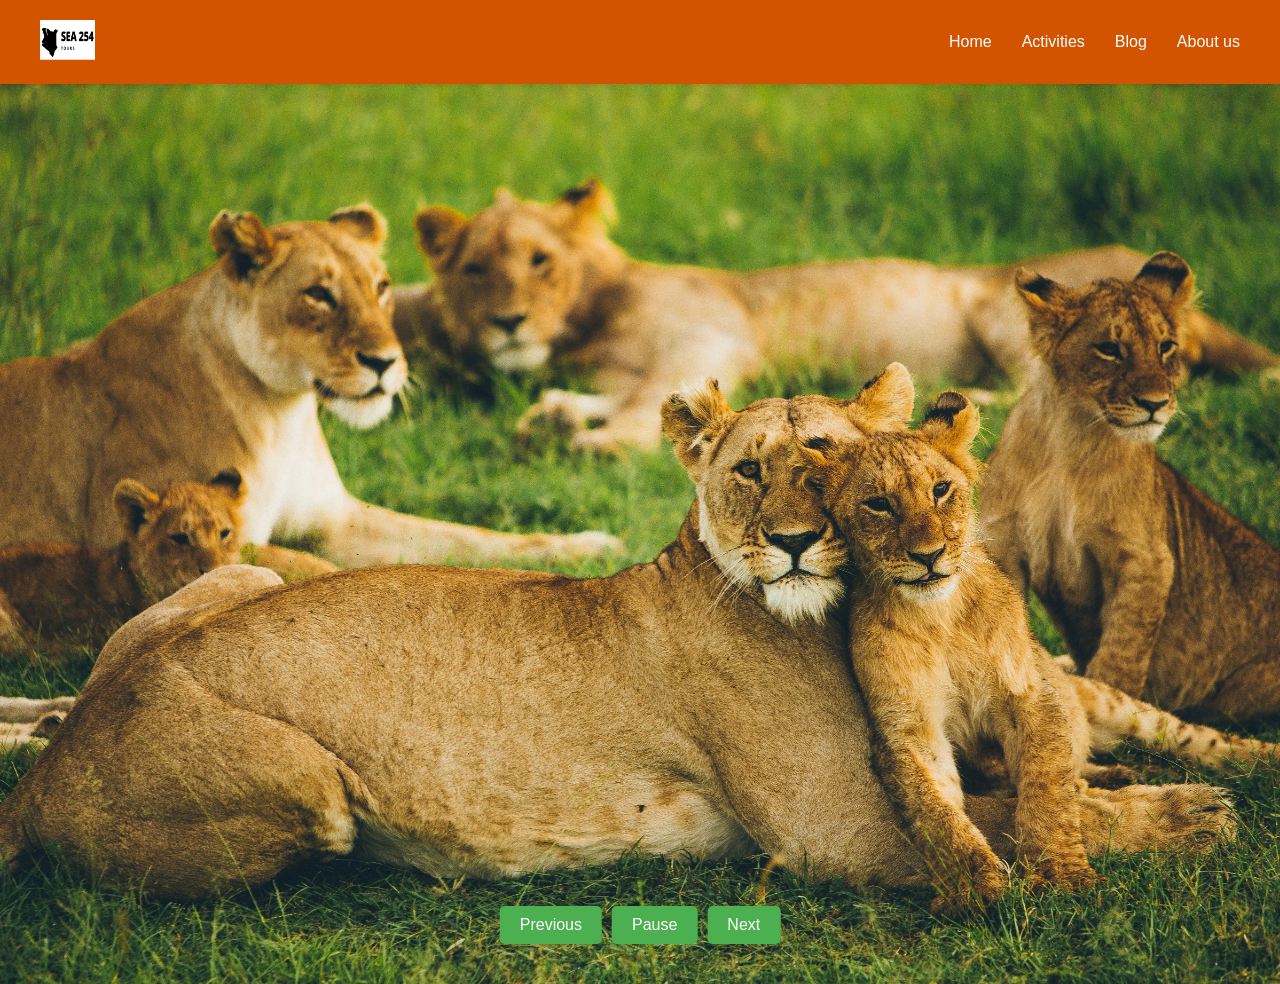
==== index.html @ 5c7057dc "Add SEA 254 Tours website project" ====
<!DOCTYPE html>
<html lang="en">
<head>
    <meta charset="UTF-8">
    <meta name="viewport" content="width=device-width, initial-scale=1.0">
    <title>SEA 254 TOURS</title>
    <link rel="stylesheet" href="styles.css">
    <link rel="stylesheet" href="https://cdnjs.cloudflare.com/ajax/libs/font-awesome/6.0.0-beta3/css/all.min.css">
    <script src="script.js" defer></script>
</head>
<body>

    <!-- Navigation --> 
    <header class="navbar">
    <div class="nav-container">
      <a href="/" class="logo">
        <img src="images/Logo.png" alt="SEA 254 Tours Logo" class="logo-img" />
      </a>
      <nav class="nav-menu">
        <a href="index.html" class="nav-link">Home</a>
        <a href="activities.html" class="nav-link">Activities</a>
        <a href="blog.html" class="nav-link">Blog</a>
        <a href="contact.html" class="nav-link">About us</a>
        
     </nav>
    </div>
  </header>


  <!-- HERO SECTION with Image Slider -->
  <section class="hero">
    <div class="slider-container">
      <!-- Image Slider -->


      <section class="hero">
        <div class="slider-container">
          <div class="slider">
            <div class="slide active">
              <img src="images/big1.jpg" class="slider-image" />
            </div>
            <div class="slide">
              <img src="images/big2.jpg" class="slider-image" />
            </div>
            <div class="slide">
              <img src="images/big3.jpg" class="slider-image" />
            </div>
            <div class="slide">
              <img src="images/big4.jpg" class="slider-image" />
          </div>
            <div class="slide">
              <img src="images/big5.jpg" class="slider-image" />
            </div>
          </div>
      
          <!-- Single button block outside the slides -->
          <div class="slider-buttons">
            <button class="prev-btn">Previous</button>
            <button class="pause-play-btn">Pause</button>
            <button class="next-btn">Next</button>
          </div>
        </div>
      </section>
      
     
      
<div class="hero-overlay">
    <div class="hero-content">
      <h1>Experience the Magic of Kenya</h1>
      <p>Safari adventures, vibrant culture, and stunning beaches await.</p>
      <a href="#intro" class="btn">Explore Now</a>
    </div>
  </div>


  <!-- INTRO SECTION -->
  <section class="intro-section" id="intro">
    <div class="intro-wrapper">
      <div class="intro-left">
        <h2>Kenya: A Perfect Blend of Adventure and Culture</h2>
        <p>
          Discover a place where every moment is a new adventure. Kenya offers something for everyone: thrilling safaris, spectacular beaches, and vibrant cultural heritage. Whether you're exploring the savannahs or diving into local traditions, Kenya promises an unforgettable journey through Africa's heart.
        </p>
      </div>
      <div class="intro-right">
        <img src="images/Safari Elephants.jpg" alt="Elephants on Safari in Kenya" />
      </div>
    </div>
  </section>


  <!-- SAFARI SECTION -->
  <section class="safari-section" id="safaris">
    <div class="safari-wrapper">
      <!-- Wildlife and Nature -->
      <div class="safari-card">
        <div class="card-content">
          <img src="images/hero3.jpg" alt="Wildlife Experience" />
          <h3>Wildlife and Nature</h3>
          <p>Spot the Big Five and experience the breathtaking beauty of Kenya's wildlife.</p>
        </div>
        <div class="card-hover">
          <p>Get up close with Kenya's famous wildlife! Witness the Great Migration in Maasai Mara.</p>
          <a href="/wildlife-experience" class="btn">Explore More</a>
        </div>
      </div>

      <!-- Adventure and Culture -->
      <div class="safari-card">
        <div class="card-content">
          <img src="images/Maasai Culture.jpg" alt="Adventure and Culture" />
          <h3>Adventure and Culture</h3>
          <p>Engage in thrilling adventures and immerse yourself in Kenya's rich cultural heritage.</p>
        </div>
        <div class="card-hover">
          <p>Explore Kenya’s vibrant culture, traditions, and the Maasai community!</p>
          <a href="/adventure-culture" class="btn">Explore More</a>
        </div>
      </div>

      <!-- Beaches and Coastal Activities -->
      <div class="safari-card">
        <div class="card-content">
          <img src="images/Beach.jpg" alt="Beaches and Coastal Activities" />
          <h3>Beaches and Coastal Activities</h3>
          <p>Relax on pristine beaches and enjoy thrilling coastal activities along Kenya's coastline.</p>
        </div>
        <div class="card-hover">
          <p>Discover Kenya’s stunning beaches and enjoy activities like snorkeling and beach safaris.</p>
          <a href="/beaches-coast" class="btn">Explore More</a>
        </div>
      </div>
    </div>
  </section>


  <section class="info-cards">
    <h2 class="info-heading">Know before you go</h2>
    <div class="info-grid">
      <div class="info-card">
        <h3>When to go</h3>
        <p>Dry season (Jul–Oct) is best for wildlife, while beach lovers will enjoy Kenya’s coast from Dec to Mar. Each season holds a new adventure.

        </p>
        <a href="#" class="btn-outline">Learn more →</a>
      </div>
      <div class="info-card">
        <h3>Facts about Kenya</h3>
        <p> Home to the Big Five, Rift Valley lakes, and over 40 tribes, Kenya is rich in wildlife, nature, and culture...one trip is never enough.</p>
        <a href="#" class="btn-outline">Learn more →</a>
      </div>
      <div class="info-card">
        <h3>Get in touch</h3>
        <p>Want help planning the best routes, game drives, or beach escapes? Our experts are here to guide your perfect Kenyan journey</p>
        
        <a href="contact.html"><button>Learn more →</button></a>

      </div>
    </div>
  </section>


  <!-- Stay up to date section -->
  <section class="cta-section">
    <div class="cta-wrapper">
      <h2>Stay up to date</h2>
      <p>Get regular updates about upcoming events, trip planning advice and compelling stories.</p>
      <form id="newsletterForm" class="cta-form">
        <input type="email" id="newsletterEmail" placeholder="Your email" required />
        <button type="submit">Subscribe</button>
      </form>
      <p class="error" id="error-newsletter"></p>
    </div>
  </section>


  <!-- FOOTER SECTION -->
  <footer class="footer-section">
    <div class="footer-wrapper">
      <div class="footer-column">
        <h3>What to do</h3>
        <ul>
          <li><a href="#">Wildlife & Nature Experiences</a></li>
          <li><a href="#">Adventure & Culture</a></li>
          <li><a href="#">Beaches & Coastal Activities</a></li>
        </ul>
      </div>
      <div class="footer-column">
        <h3>Tourist info</h3>
        <ul>
          <li><a href="#">When to Go</a></li>
          <li><a href="#">Facts about Kenya</a></li>
          <li><a href="#">Get in Touch</a></li>
        </ul>
      </div>
    </div>
  </footer>

</body>
</html>
---- styles.css ----
/* Reset */
* {
    margin: 0;
    padding: 0;
    box-sizing: border-box;
  }
  
  body {
    font-family: 'Helvetica Neue', sans-serif;
    background-color: #FFF8E1;
    color: #2E2E2E;
  }


  /* Navbar */
.navbar {
    background-color: #D35400;
    padding: 20px 40px;
    box-shadow: 0 2px 5px rgba(0, 0, 0, 0.1);
    position: sticky;
    top: 0;
    z-index: 1000;
  }
  
  .nav-container {
    max-width: 1200px;
    margin: auto;
    display: flex;
    align-items: center;
    justify-content: space-between;
  }
  
  .logo-img {
    height: 40px;
    object-fit: contain;
  }
  
  .nav-menu {
    display: flex;
    gap: 30px;
  }
  
  .nav-link {
    text-decoration: none;
    font-size: 16px;
    color: white;
    transition: color 0.3s ease;
  }
  
  .nav-link:hover {
    color: #F4D03F;
  }
  
  .btn-primary {
    background-color: #F4D03F;
    color: #2E2E2E;
    padding: 8px 16px;
    border-radius: 4px;
    transition: background-color 0.3s ease;
  }
  
  .btn-primary:hover {
    background-color: #D35400;
  }


  /* Hero Section */
.hero {
    height: 100vh;
    position: relative;
    overflow: hidden;
  }
  
  /* Slider Container */
  .slider-container {
    width: 100%;
    height: 100%;
    position: relative;
  }

  /* Slider Button Styles */
.slider-buttons {
  display: flex;
  justify-content: center;
  gap: 15px;
  margin-top: 10px;
}

.slider-buttons button {
  padding: 10px 20px;
  font-size: 16px;
  cursor: pointer;
}

  
  
  /* Image Slider */
  .slider {
    display: flex;
    width: 500%; 
    transition: transform 0.5s ease;
  }
  
  .slider-images {
    display: flex;
  }
  
  .slider-image {
    width: 100vw; 
    height: 100vh; 
    object-fit: cover; 
  }
  
  /* Slider Buttons */
  
  .slide {
    position: relative;
    width: 100vw;
    height: 100vh;
    flex-shrink: 0;
  }
  
  .slider {
    display: flex;
    transition: transform 0.5s ease;
  }
  
  .slider-buttons {
    position: absolute;
    bottom: 40px;
    left: 50%;
    transform: translateX(-50%);
    display: flex;
    gap: 10px;
    z-index: 10;
  }
  
  
  
  
  .slider-buttons button:hover {
    background-color: rgba(255, 255, 255, 1);
  }
  
  /* Mobile View */
  @media (max-width: 768px) {
    .slider {
      width: 400%; 
    }
    .slider-image {
      width: 100%; 
      height: 80vh; 
    }
  }
  .hero-overlay {
    background-color: rgba(0, 0, 0, 0.5);
    width: 100%;
    height: 100%;
    display: flex;
    align-items: center;
    justify-content: center;
  }
  
  
  
  .hero-overlay {
    background-color: rgba(0, 0, 0, 0.5);
    width: 100%;
    height: 100%;
    display: flex;
    align-items: center;
    justify-content: center;
  }
  
  .hero-content {
    text-align: center;
    color: #FFF8E1;
    padding: 32px;
  }
  
  .hero-content h1 {
    font-size: 48px;
    margin-bottom: 16px;
  }
  
  .hero-content p {
    font-size: 20px;
    margin-bottom: 32px;
  }
  
  .btn {
    background-color: #F4D03F;
    color: #2E2E2E;
    padding: 12px 32px;
    text-decoration: none;
    font-weight: bold;
    border-radius: 4px;
    transition: background-color 0.3s ease;
  }
  
  .btn:hover {
    background-color: #D4AC0D;
  }
  

  /* Intro Section */
.intro-section {
    padding: 60px 40px;
    background-color: #f9f9f9;
  }
  
  .intro-wrapper {
    display: flex;
    align-items: center;
    justify-content: space-between;
    max-width: 1200px;
    margin: auto;
    gap: 40px;
    flex-wrap: wrap;
  }
  
  .intro-left {
    flex: 1;
    max-width: 600px;
  }
  
  .intro-right {
    flex: 1;
    max-width: 500px;
  }
  
  .intro-right img {
    width: 100%;
    height: auto;
    border-radius: 8px;
    box-shadow: 0 4px 15px rgba(0, 0, 0, 0.1);
  }


  /* Safari Section */
.safari-section {
    background-color: #f3f3f3;
    padding: 60px 40px;
  }
  
  .safari-wrapper {
    display: flex;
    justify-content: space-between;
    gap: 40px;
    max-width: 1200px;
    margin: auto;
    flex-wrap: wrap;
  }
  
  .safari-card {
    width: 30%;
    margin-bottom: 30px;
    background-color: #FFF;
    box-shadow: 0 4px 15px rgba(0, 0, 0, 0.1);
    border-radius: 16px;
    overflow: hidden;
    position: relative;
    transition: transform 0.3s ease;
    border: 2px solid #D35400;
  }
  
  .safari-card:hover {
    transform: scale(1.05);
  }
  
  .card-content {
    position: relative;
    padding: 20px;
    text-align: center;
  }
  
  .card-content img {
    width: 100%;
    height: 200px;
    object-fit: cover;
    border-radius: 8px;
  }
  
  .card-content h3 {
    font-size: 22px;
    color: #2E2E2E;
    margin-top: 16px;
  }
  
  .card-content p {
    font-size: 16px;
    margin-bottom: 16px;
    color: #555;
  }
  
  .card-hover {
    position: absolute;
    top: 0;
    left: 0;
    width: 100%;
    height: 100%;
    background-color: rgba(0, 0, 0, 0.8);
    color: #FFF;
    display: flex;
    flex-direction: column;
    justify-content: center;
    align-items: center;
    text-align: center;
    opacity: 0;
    transform: translateY(20px);
    transition: opacity 0.3s ease, transform 0.3s ease;
    border-radius: 16px;
  }
  
  .safari-card:hover .card-hover {
    opacity: 1;
    transform: translateY(0);
  }
  
  .card-hover p {
    font-size: 18px;
    margin-bottom: 20px;
  }
  
  .card-hover .btn {
    background-color: #F4D03F;
    color: #2E2E2E;
    padding: 12px 32px;
    text-decoration: none;
    font-weight: bold;
    border-radius: 4px;
    transition: background-color 0.3s ease;
  }
  
  .card-hover .btn:hover {
    background-color: #D4AC0D;
  }

  /* Know Before You Go Section */
.know-before-you-go-section {
    background-color: #F9F9F9;
    padding: 60px 40px;
  }
  
  .section-header {
    text-align: center;
    margin-bottom: 40px;
  }
  
  .section-header h2 {
    font-size: 36px;
    color: #2E2E2E;
    margin-bottom: 16px;
  }
  
  .section-header p {
    font-size: 18px;
    color: #2E2E2E;
  }

  .info-wrapper {
    display: flex;
    justify-content: space-between;
    gap: 40px;
    max-width: 1200px;
    margin: auto;
    flex-wrap: wrap;
  }

  
  
  .info-heading {
    font-size: 2.5rem;
    margin-bottom: 2rem;
  }
  
  .info-grid {
    display: flex;
    gap: 2rem;
    flex-wrap: wrap;
    justify-content: center;
  }
  
  .info-card {
    width: 30%;
    background-color: #FFF;
    border-radius: 16px;
    padding: 30px;
    box-shadow: 0 4px 15px rgba(0, 0, 0, 0.1);
    text-align: center;
    transition: transform 0.3s ease;
    border: 2px solid #D35400;
  }

  .info-card:hover {
    transform: scale(1.05);
  }
  
  .card-icon {
    font-size: 40px;
    color: #D35400;
    margin-bottom: 20px;
  }
  
  .info-card h3 {
    font-size: 22px;
    color: #2E2E2E;
    margin-bottom: 16px;
  }
  
  .info-card p {
    font-size: 16px;
    color: #555;
    margin-bottom: 16px;
  }
  
  .info-card .btn {
    background-color: #D35400;
    color: white;
    padding: 12px 32px;
    text-decoration: none;
    font-weight: bold;
    border-radius: 4px;
    transition: background-color 0.3s ease;
  }
  
  .info-card .btn:hover {
    background-color: #A04000;
  }
  
  /* Responsive Layout */
  @media (max-width: 768px) {
    .info-wrapper {
      flex-direction: column;
      text-align: center;
    }
  
    .info-card {
      width: 80%;
      margin: auto;
      margin-bottom: 20px;
    }
  }
  
  /* Responsive */
  @media (max-width: 768px) {
    .info-grid {
      flex-direction: column;
      align-items: center;
    }
  }
  
  .btn-learn {
    display: inline-block;
    font-weight: 500;
    text-decoration: none;
    color: #000;
    border: 1px solid #000;
    padding: 0.6rem 1.2rem;
    border-radius: 6px;
    transition: all 0.2s ease;
  }
  
  .btn-learn:hover {
    background: #eee;
  }
  
  /* Responsive */
  @media (max-width: 768px) {
    .info-grid {
      flex-direction: column;
      align-items: center;
    }
  }
  
  
  .btn-outline {
    display: inline-block;
    border: 1px solid #333;
    padding: 0.6rem 1.2rem;
    text-decoration: none;
    color: #333;
    border-radius: 6px;
    font-weight: 600;
    transition: background 0.3s;
  }
  
  .btn-outline:hover {
    background: #eee;
  }
  
  /* Responsive */
  @media (max-width: 768px) {
    .info-grid {
      flex-direction: column;
      align-items: center;
    }
  }
  

  
  
  /*Stay up to date*/
  /* Stay Up to Date Section */
.cta-section {
    background-image: url('images/Hot air balloon.jpg'); 
    background-size: cover; 
    background-position: center; 
    background-repeat: no-repeat; 
    height: 100vh; 
    padding: 80px 40px;
    text-align: center;
    color: white;
  }
  
  .cta-wrapper {
    max-width: 800px;
    margin: auto;
  }
  
  .cta-wrapper h2 {
    font-size: 36px;
    margin-bottom: 16px;
  }
  
  .cta-wrapper p {
    font-size: 18px;
    margin-bottom: 40px;
  }
  
  .cta-form {
    display: flex;
    justify-content: center;
    align-items: center;
    gap: 10px;
  }
  
  .cta-form input {
    padding: 10px 20px;
    font-size: 16px;
    border-radius: 4px;
    border: none;
    width: 300px;
  }
  
  .cta-form button {
    padding: 10px 20px;
    background-color: #F4D03F;
    color: #2E2E2E;
    border-radius: 4px;
    border: none;
    font-weight: bold;
    cursor: pointer;
    transition: background-color 0.3s ease;
  }
  
  .cta-form button:hover {
    background-color: #D4AC0D;
  }
  
  /* Responsive Design */
  @media (max-width: 768px) {
    .cta-wrapper h2 {
      font-size: 28px;
    }
  
    .cta-wrapper p {
      font-size: 16px;
    }
  
    .cta-form input {
      width: 80%;
    }
  }
  
  /* Gallery Section */
  .gallery-section {
    padding: 60px 40px;
    text-align: center;
    background-color: #fff; 
  }
  
  .gallery-header h2 {
    font-size: 36px;
    color: #2E2E2E;
    margin-bottom: 30px;
  }
  
  .gallery-wrapper {
    display: flex;
    justify-content: space-between;
    gap: 20px;
    flex-wrap: wrap;
    max-width: 1200px;
    margin: auto;
  }
  
  .gallery-item {
    width: 30%;
    overflow: hidden;
    border-radius: 8px;
  }
  
  .gallery-item img {
    width: 100%;
    height: 200px; 
    object-fit: cover; 
    border-radius: 8px; 
    transition: transform 0.3s ease;
  }
  
  .gallery-item:hover img {
    transform: scale(1.05); 
  }
  
  /* Responsive Design */
  @media (max-width: 768px) {
    .gallery-wrapper {
      flex-direction: column;
      align-items: center;
    }
  
    .gallery-item {
      width: 80%; 
      margin-bottom: 20px;
    }
  
  
  }


  /* Activities Page  */

.content-section {
  padding: 32px;
  max-width: 1000px;
  margin: 0 auto;
  background-color: #ffffff;
  font-family: Arial, sans-serif;
}

.info-section {
  margin-bottom: 40px;
  padding: 24px;
  border-left: 5px solid #f97316; 
  background-color: #f9f9f9;
  border-radius: 8px;
  box-shadow: 0 2px 4px rgba(0,0,0,0.1);
}

.info-section h2 {
  color: #1f2937; 
  margin-bottom: 12px;
  font-size: 28px;
}

.info-section p,
.info-section ul {
  color: #374151; 
  font-size: 17px;
  line-height: 26px;
}

.info-section ul {
  list-style: none;
  padding-left: 0;
}

.info-section ul li {
  margin: 12px 0;
  padding-left: 24px;
  position: relative;
}

.info-section ul li::before {
  
  color: #f97316;
  font-weight: bold;
  position: absolute;
  left: 0;
  top: 0;
}


/*  Hero Banner  */

.hero-banner {
  position: relative;
  width: 100%;
  height: 300px;
  overflow: hidden;
}

.hero-image {
  width: 100%;
  height: 100%;
  object-fit: cover;
  filter: brightness(70%);
}

.hero-text {
  position: absolute;
  top: 50%;
  left: 50%;
  transform: translate(-50%, -50%);
  color: #ffffff;
  text-align: center;
  padding: 16px;
}

.hero-text h1 {
  font-size: 32px;
  margin-bottom: 10px;
}

.hero-text p {
  font-size: 18px;
}

/* Activities Page Cards  */

.content-section {
  padding: 32px;
  max-width: 1000px;
  margin: 0 auto;
  background-color: #ffffff;
  font-family: Arial, sans-serif;
}

.info-section {
  margin-bottom: 40px;
  padding: 24px;
  border-left: 5px solid #f97316;
  background-color: #f9f9f9;
  border-radius: 8px;
  box-shadow: 0 2px 4px rgba(0,0,0,0.1);
  transition: transform 0.2s ease, box-shadow 0.2s ease;
}

.info-section:hover {
  transform: translateY(-4px);
  box-shadow: 0 6px 12px rgba(0,0,0,0.15);
}

.info-section h2 {
  color: #1f2937;
  margin-bottom: 12px;
  font-size: 28px;
}

.info-section p,
.info-section ul {
  color: #374151;
  font-size: 17px;
  line-height: 26px;
}

.info-section ul {
  list-style: none;
  padding-left: 0;
}

.info-section ul li {
  margin: 12px 0;
  padding-left: 28px;
  position: relative;
}

.info-section ul li::before {
  
  font-size: 16px;
  position: absolute;
  left: 0;
  top: 0;
}

/*  Region Image Styling  */

.region-image {
  margin: 16px 0 32px;
  text-align: center;
}

.region-image img {
  width: 100%;
  max-width: 800px;
  border-radius: 10px;
  box-shadow: 0 4px 10px rgba(0,0,0,0.1);
  object-fit: cover;
}

/* Region Cards  */

.region-list {

   
      display: flex;
      flex-direction: column;
      align-items: center; 
      margin-top: 20px;
    }
    
  
  

.region-card {
  
    background-color: #ffffff;
    border: 1px solid #e5e7eb;
    border-radius: 8px;
    padding: 16px;
    margin-bottom: 20px; 
    box-shadow: 0 2px 6px rgba(0,0,0,0.08);
    transition: transform 0.2s ease;
  }
  


.region-card:hover {
  transform: translateY(-4px);
  box-shadow: 0 6px 12px rgba(0,0,0,0.12);
}

.region-card img {
  width: 100%;
  height: 150px;
  object-fit: cover;
  border-radius: 6px;
  margin-bottom: 12px;
}

.region-card p {
  font-size: 15px;
  color: #374151;
  line-height: 1.5;
}



/*  Month Grid Styling  */

.month-grid {
  display: grid;
  grid-template-columns: repeat(auto-fit, minmax(240px, 1fr));
  gap: 16px;
  margin-top: 20px;
}

.month-card {
  background-color: #ffffff;
  border: 2px solid #f97316;
  border-radius: 8px;
  padding: 16px;
  box-shadow: 0 2px 6px rgba(0,0,0,0.08);
  font-size: 16px;
  line-height: 1.5;
  transition: transform 0.2s ease;
}

.month-card:hover {
  transform: translateY(-4px);
  background-color: #fff7f1;
}

/* Tourism Info Styling  */

.info-section h3 {
  font-size: 22px;
  color: #1f2937;
  margin-top: 20px;
  margin-bottom: 10px;
}

.info-section ul {
  margin-bottom: 20px;
}

.info-section ul li {
  background-color: #fff;
  border-left: 4px solid #f97316;
  padding: 12px 16px;
  margin-bottom: 10px;
  border-radius: 6px;
  font-size: 16px;
  color: #374151;
  line-height: 1.6;
  box-shadow: 0 1px 3px rgba(0, 0, 0, 0.05);
}

.info-section ul li strong {
  color: #111827;
}



    /* Subscribe Section */
  
  .subscribe-section {
    background: url('https://cdn.prod.website-files.com/67e891fcc22904b2b2e27a24/67e891fcc22904b2b2e27b23_humphrey-muleba-ed5mB7Zxi3E-unsplash.webp') center center / cover no-repeat;
    padding: 120px 20px;
    color: white;
    text-align: center;
    width: 100vw;
    max-width: 100%;
    margin: 0;
  }
  
  
  .subscribe-section h2 {
    font-size: 40px;
    margin-bottom: 16px;
  }
  
  .subscribe-section p {
    font-size: 19px;
    margin-bottom: 32px;
  }
  
  .subscribe-form {
    display: inline-flex;
    flex-wrap: wrap;
    gap: 16px;
    justify-content: center;
  }
  
  .subscribe-form input[type="email"] {
    padding: 13px 16px;
    font-size: 16px;
    border: none;
    border-radius: 4px;
    min-width: 250px;
  }
  
  .subscribe-form button {
    padding: 13px 24px;
    font-size: 16px;
    background-color: white;
    color: #333;
    border: none;
    border-radius: 4px;
    cursor: pointer;
    font-weight: bold;
  }
  
  .subscribe-form button:hover {
    background-color: #ddd;
  }
  
    /* Form section */

  form {
    background-color: #FFF2E5;
    padding: 30px;
    border-radius: 20px;
    max-width: 600px;
    margin: auto;
    box-shadow: 0 4px 12px rgba(0, 0, 0, 0.1);
  }
  
  label {
    display: block;
    margin-bottom: 10px;
    font-weight: bold;
    color: #444;
  }
  
  input[type="text"],
  select,
  textarea {
    width: 100%;
    padding: 10px;
    margin-top: 5px;
    margin-bottom: 5px;
    border: 1px solid #ccc;
    border-radius: 5px;
    font-size: 1em;
    box-sizing: border-box;
  }
  
  textarea {
    resize: vertical;
    min-height: 80px;
  }
  
  button {
    display: block;
    width: 100%;
    padding: 12px;
    background-color: #4caf50;
    color: white;
    font-size: 1em;
    border: none;
    border-radius: 5px;
    cursor: pointer;
  }
  
  button:hover {
    background-color: #45a049;
  }
  
  .error {
    color: red;
    font-size: 0.9em;
    margin-bottom: 15px;
  }
  
  
  #blog-container {
    display: grid;
    grid-template-columns: repeat(auto-fit, minmax(280px, 1fr));
    gap: 1.5rem;
    padding: 2rem;
  }
  
  .card {
    background: white;
    border-radius: 10px;
    box-shadow: 0 0 10px rgba(0,0,0,0.1);
    overflow: hidden;
  }
  
  .card img {
    width: 100%;
    height: 200px;
    object-fit: cover;
  }
  
  .card-content {
    padding: 1rem;
  }
  
  .card h2 {
    margin: 0;
    color: #2f6e4e;
  }
  
  .card p {
    color: #555;
  }
  
  .contact-top {
    background-color: #fff3e6;
    padding: 40px 20px;
    text-align: center;
  }
  
  .contact-intro h2 {
    font-size: 26px;
    margin-bottom: 10px;
  }
  
  .contact-intro p {
    font-size: 16px;
    color: #444;
    margin-bottom: 20px;
  }
  
  .contact-photos {
    display: flex;
    justify-content: center;
    gap: 20px;
    flex-wrap: wrap;
    margin-top: 20px;
  }
  
  .contact-photos img {
    width: 160px;
    height: auto;
    border-radius: 8px;
    box-shadow: 0 4px 8px rgba(0, 0, 0, 0.1);
  }
  
  
  
  /* Center Contact Us section heading */
  .contact-section h2,
  .contact-section h1 {
    text-align: center;
    margin-bottom: 20px;
  }
  


  /* Footer Section */
  .footer-section {
    background-color: #f9f9f9;
    padding: 40px 20px;
    text-align: center;
    color: #333;
  }
  
  .footer-wrapper {
    display: flex;
    justify-content: space-around;
    max-width: 1200px;
    margin: auto;
    flex-wrap: wrap;
  }
  
  .footer-column {
    flex: 1;
    min-width: 200px;
  }
  
  .footer-column h3 {
    font-size: 24px;
    color: #2E2E2E;
    margin-bottom: 20px;
  }
  
  .footer-column ul {
    list-style-type: none;
    padding: 0;
  }
  
  .footer-column ul li {
    margin-bottom: 10px;
  }
  
  .footer-column ul li a {
    text-decoration: none;
    color: #555;
    font-size: 16px;
    transition: color 0.3s ease;
  }
  
  .footer-column ul li a:hover {
    color: #D35400; 
  }
  
  
  
  
  @media (max-width: 768px) {
    .footer-wrapper {
      flex-direction: column;
      text-align: left;
    }
  
    .footer-column {
      margin-bottom: 20px;
    }
  }
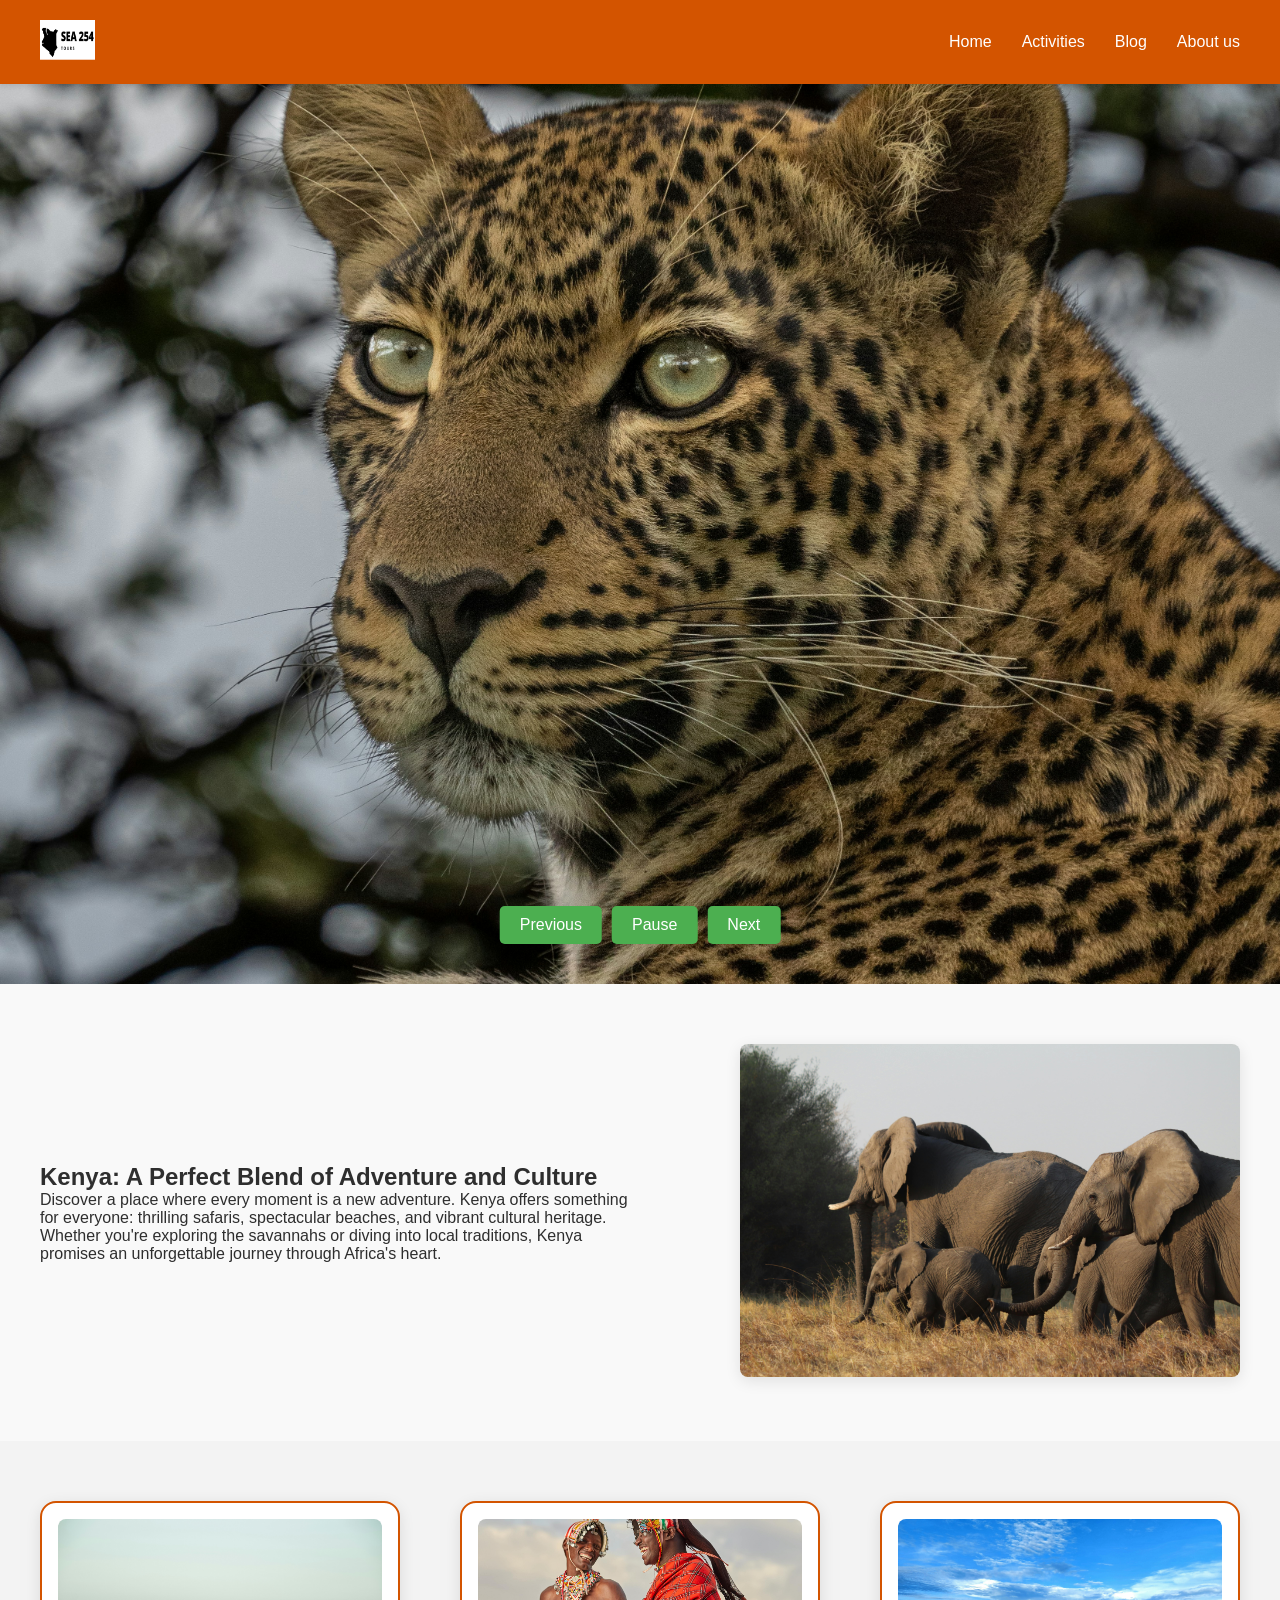
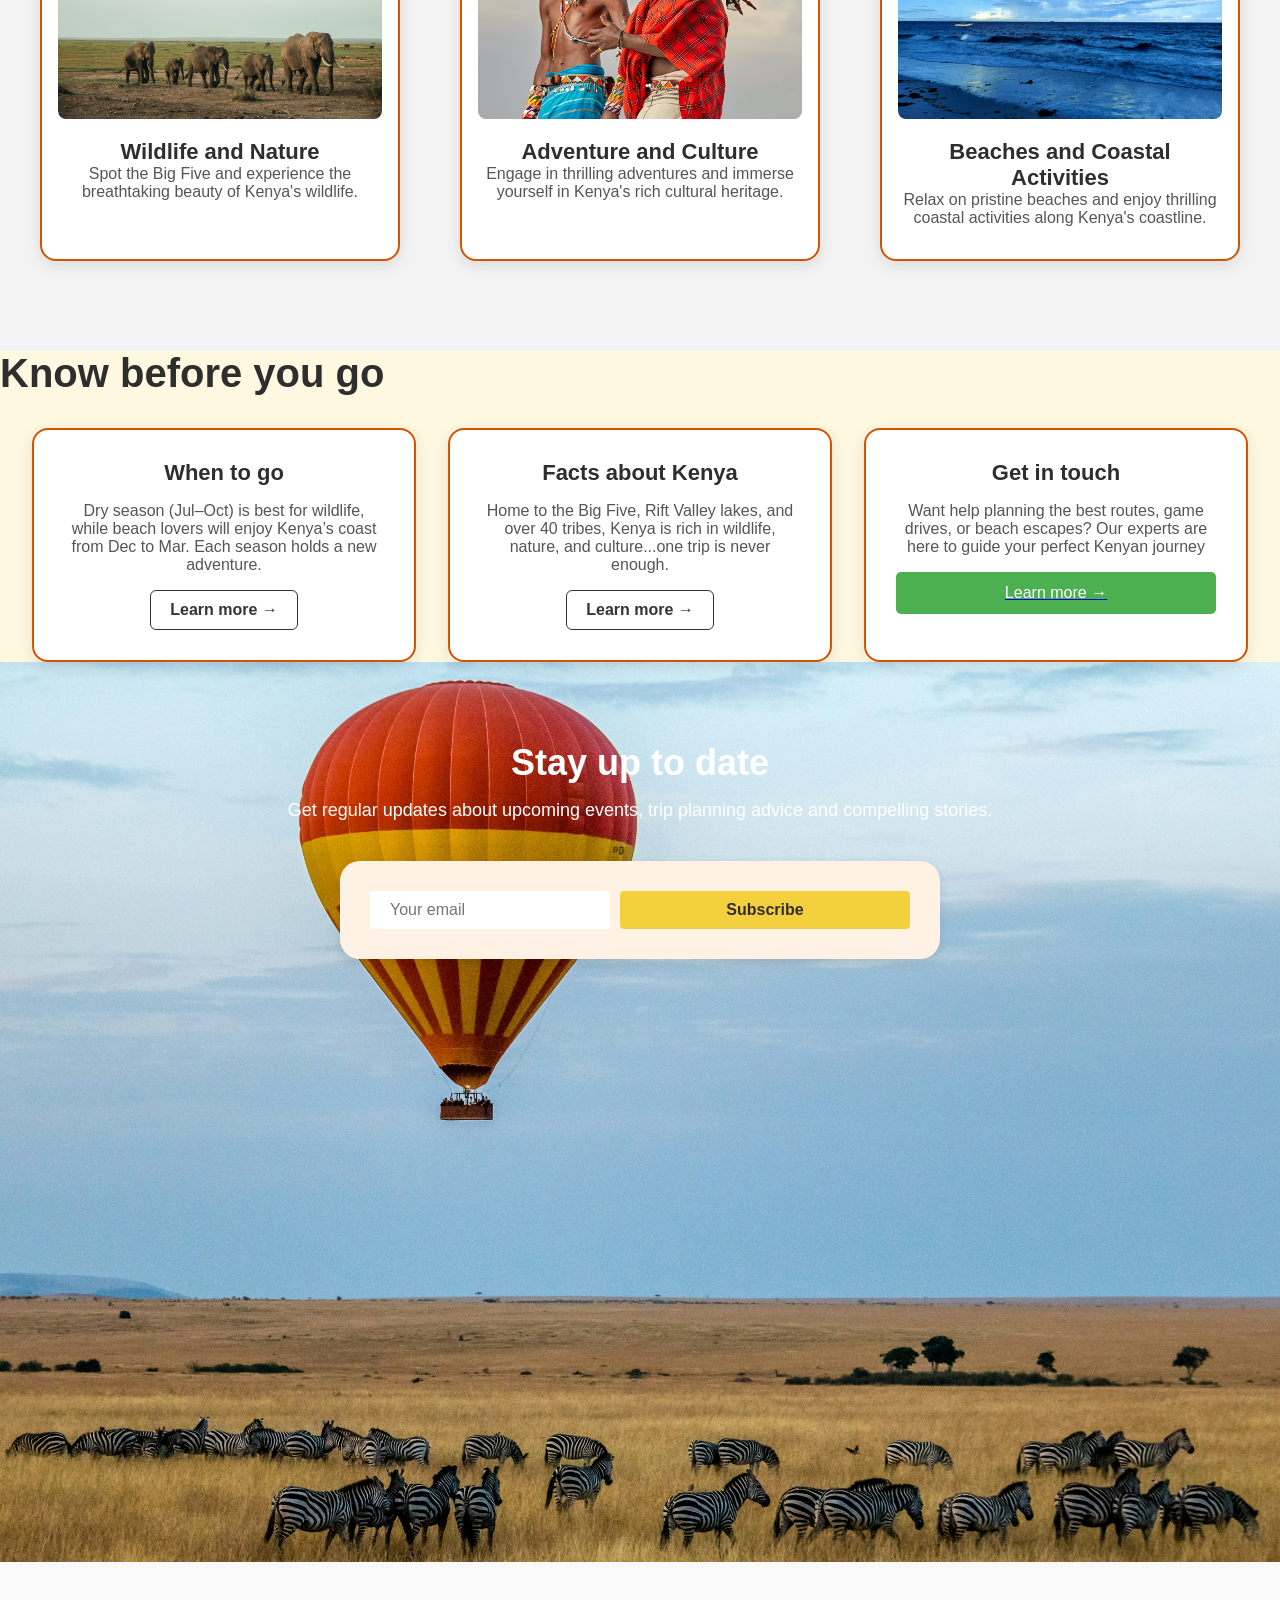
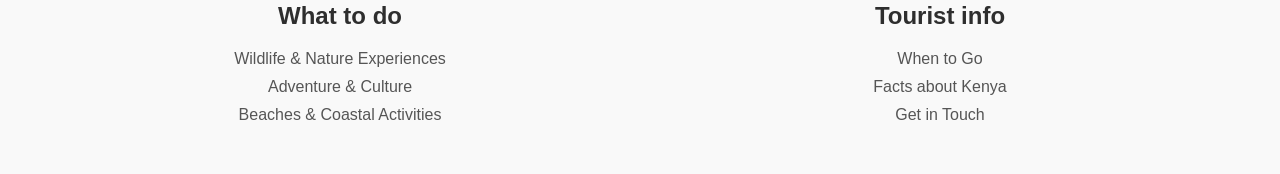
==== commit 22bda5c7: "Update index.html" ====
--- a/index.html
+++ b/index.html
@@ -64,13 +64,18 @@
       
      
       
-<div class="hero-overlay">
-    <div class="hero-content">
-      <h1>Experience the Magic of Kenya</h1>
-      <p>Safari adventures, vibrant culture, and stunning beaches await.</p>
-      <a href="#intro" class="btn">Explore Now</a>
-    </div>
-  </div>
+      <div class="hero-overlay">
+        <div class="hero-content">
+          <h1>Experience the Magic of Kenya</h1>
+          <p>Safari adventures, vibrant culture, and stunning beaches await.</p>
+          <a href="#intro" class="btn">Explore Now</a>
+        </div>
+      </div>
+    
+    </div>
+    </section>
+    
+    <!-- INTRO SECTION -->
 
 
   <!-- INTRO SECTION -->
